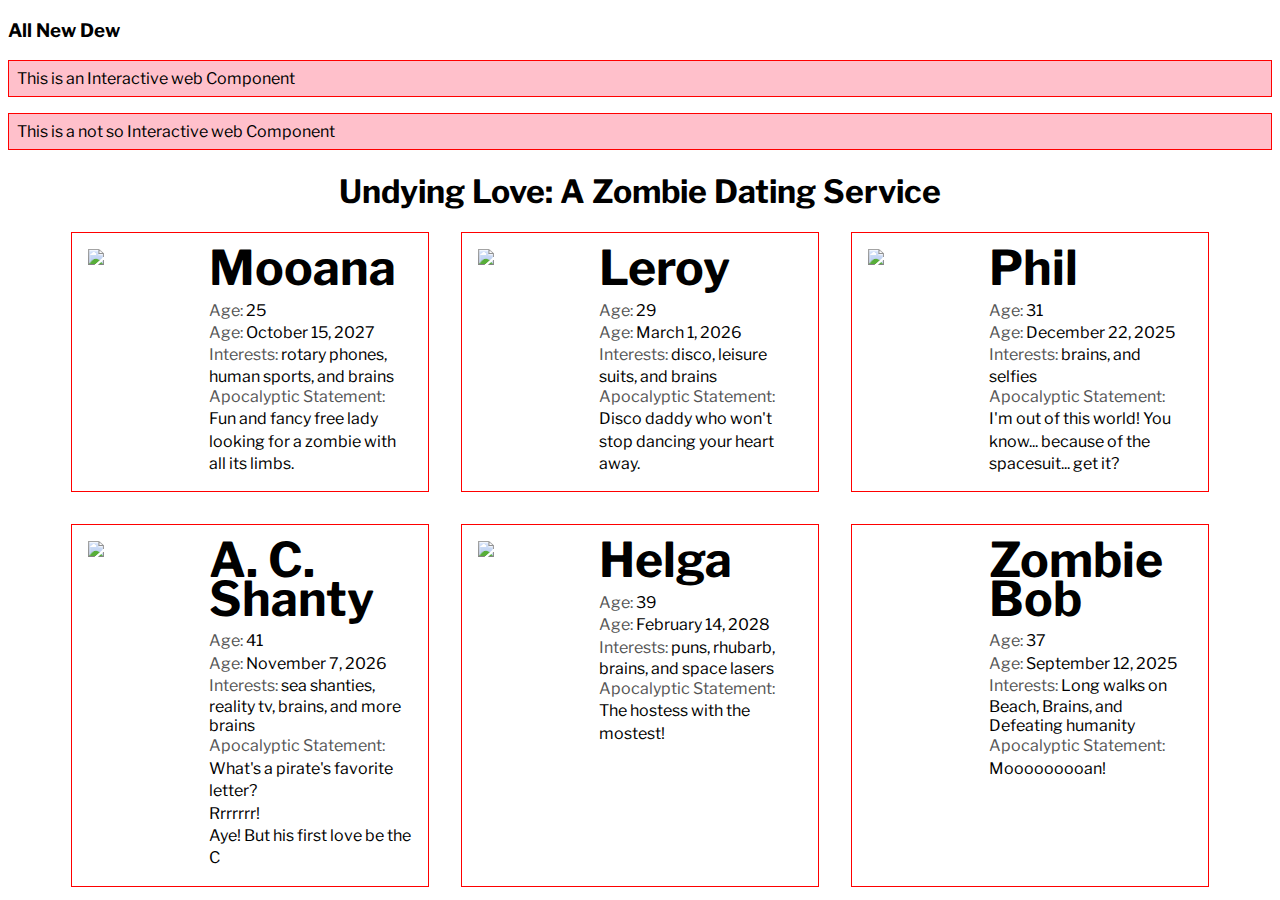
==== interactive-cards/index.html @ e68023fe "The zombie dating site!!!" ====
<!DOCTYPE html>
<html lang="en">
  <head>
    <meta charset="UTF-8" />
    <meta http-equiv="X-UA-Compatible" content="IE=edge" />
    <meta name="viewport" content="width=device-width, initial-scale=1.0" />

    <link rel="stylesheet" href="./style.css" />
    <title>Interactive Web Component</title>
  </head>
  <body>
    <div>
      <h3>All New Dew</h3>

      <apocalyptic-warning>
        <span slot="interactive-status">an Interactive</span>
      </apocalyptic-warning>

      <apocalyptic-warning>
        <span slot="interactive-status">a not so Interactive </span>
      </apocalyptic-warning>
    </div>

    <div>
      <h1>Undying Love: A Zombie Dating Service</h1>
      <div class="profiles">
        <zombie-profile>
          <img
            slot="profile-image"
            src="https://assets.codepen.io/1804713/moana.png"
          />
          <span slot="zombie-name" part="zname">Mooana</span>
          <span slot="z-age">25</span>
          <span slot="idate">October 15, 2027</span>
          <ul slot="z-interests">
            <li>rotary phones</li>
            <li>human sports</li>
            <li>brains</li>
          </ul>
          <span slot="statement"
            >Fun and fancy free lady looking for a zombie with all its
            limbs.</span
          >
        </zombie-profile>
        <zombie-profile>
          <img
            slot="profile-image"
            src="https://assets.codepen.io/1804713/leroy.png"
          />
          <span slot="zombie-name">Leroy</span>
          <span slot="z-age">29</span>
          <span slot="idate">March 1, 2026</span>
          <ul slot="z-interests">
            <li>disco</li>
            <li>leisure suits</li>
            <li>brains</li>
          </ul>
          <span slot="statement"
            >Disco daddy who won't stop dancing your heart away.</span
          >
        </zombie-profile>
        <zombie-profile>
          <img
            slot="profile-image"
            src="https://assets.codepen.io/1804713/phil.png"
          />
          <span slot="zombie-name">Phil</span>
          <span slot="z-age">31</span>
          <span slot="idate">December 22, 2025</span>
          <ul slot="z-interests">
            <li>brains</li>
            <li>selfies</li>
          </ul>
          <span slot="statement"
            >I'm out of this world! You know... because of the spacesuit... get
            it?</span
          >
        </zombie-profile>
        <zombie-profile>
          <img
            slot="profile-image"
            src="https://assets.codepen.io/1804713/ahabcshanty.png"
          />
          <span slot="zombie-name">A. C. Shanty</span>
          <span slot="z-age">41</span>
          <span slot="idate">November 7, 2026</span>
          <ul slot="z-interests">
            <li>sea shanties</li>
            <li>reality tv</li>
            <li>brains</li>
            <li>more brains</li>
          </ul>
          <span slot="statement"
            >What's a pirate's favorite letter?<br />Rrrrrrr!<br />Aye! But his
            first love be the C</span
          >
        </zombie-profile>
        <zombie-profile>
          <img
            slot="profile-image"
            src="https://assets.codepen.io/1804713/helga.png"
          />
          <span slot="zombie-name">Helga</span>
          <span slot="z-age">39</span>
          <span slot="idate">February 14, 2028</span>
          <ul slot="z-interests">
            <li>puns</li>
            <li>rhubarb</li>
            <li>brains</li>
            <li>space lasers</li>
          </ul>
          <span slot="statement">The hostess with the mostest!</span>
        </zombie-profile>
        <zombie-profile> </zombie-profile>
      </div>
    </div>

    <template id="warningtemplate">
      <style>
        p {
          background-color: pink;
          padding: 0.5em;
          border: 1px solid red;
        }
      </style>
      <p>
        This is <slot name="interactive-status">an Interactive</slot> web
        Component
      </p>
    </template>

    <template id="zprofiletemplate">
      <style>
        img {
          width: 100%;
          max-width: 300px;
          height: auto;
          margin: 0 1em 0 0;
        }
        h2 {
          font-size: 3em;
          margin: 0 0 0.25em 0;
          line-height: 0.8;
        }
        h3 {
          margin: 0.5em 0 0 0;
          font-weight: normal;
        }
        .age,
        .infection-date {
          display: block;
        }
        span {
          line-height: 1.4;
        }
        .label {
          color: #555;
        }
        li,
        ul {
          display: inline;
          padding: 0;
        }
        li::after {
          content: ", ";
        }
        li:last-child::after {
          content: "";
        }
        li:last-child::before {
          content: " and ";
        }
      </style>

      <div class="profilepic">
        <slot name="profile-image">
          <img src="https://assets.codepen.io/1804713/default.png" alt="" />
        </slot>
      </div>

      <div class="info">
        <h2>
          <slot name="zombie-name" part="zname">Zombie Bob</slot>
        </h2>

        <span class="age">
          <span class="label">Age:</span>
          <slot name="z-age">37</slot>
        </span>

        <span class="infection-date">
          <span class="label">Age:</span>
          <slot name="idate">September 12, 2025</slot>
        </span>

        <div class="interests">
          <span class="label">Interests:</span>
          <slot name="z-interests">
            <ul>
              <li>Long walks on Beach</li>
              <li>Brains</li>
              <li>Defeating humanity</li>
            </ul>
          </slot>
        </div>

        <span class="z-statement">
          <span class="label">Apocalyptic Statement:</span>
          <slot name="statement">Mooooooooan!</slot>
        </span>
      </div>
    </template>

    <script src="./script.js"></script>
  </body>
</html>
---- interactive-cards/style.css ----
@import url("https://fonts.googleapis.com/css2?family=Libre+Franklin:ital,wght@0,300;0,700;1,300&display=swap");
* {
  box-sizing: border-box;
}
body {
  font-family: "Libre Franklin", sans-serif;
}
h1 {
  text-align: center;
}
.profiles {
  display: grid;
  grid-template-columns: repeat(auto-fit, minmax(350px, 1fr));
  width: 100%;
  gap: 2rem;
  margin: auto;
  padding: 0 5%;
}

.profiles > :nth-child(odd) {
  margin-right: 2em;
}

zombie-profile {
  width: 100%;
  border: 1px solid red;
  padding: 1em;
  display: grid;
  grid-template-columns: 2fr 4fr;
  column-gap: 20px;
}
zombie-profile img {
  width: 100%;
  max-width: 300px;
  height: auto;
  margin: 0 1em 0 0;
}
zombie-profile li,
zombie-profile ul {
  display: inline;
  padding: 0;
}
zombie-profile li::after {
  content: ", ";
}
zombie-profile li:last-child::after {
  content: "";
}
zombie-profile li:last-child::before {
  content: " and ";
}

@media screen and (max-width: 600px) {
  .profiles {
    grid-template-columns: 1fr;
  }
}
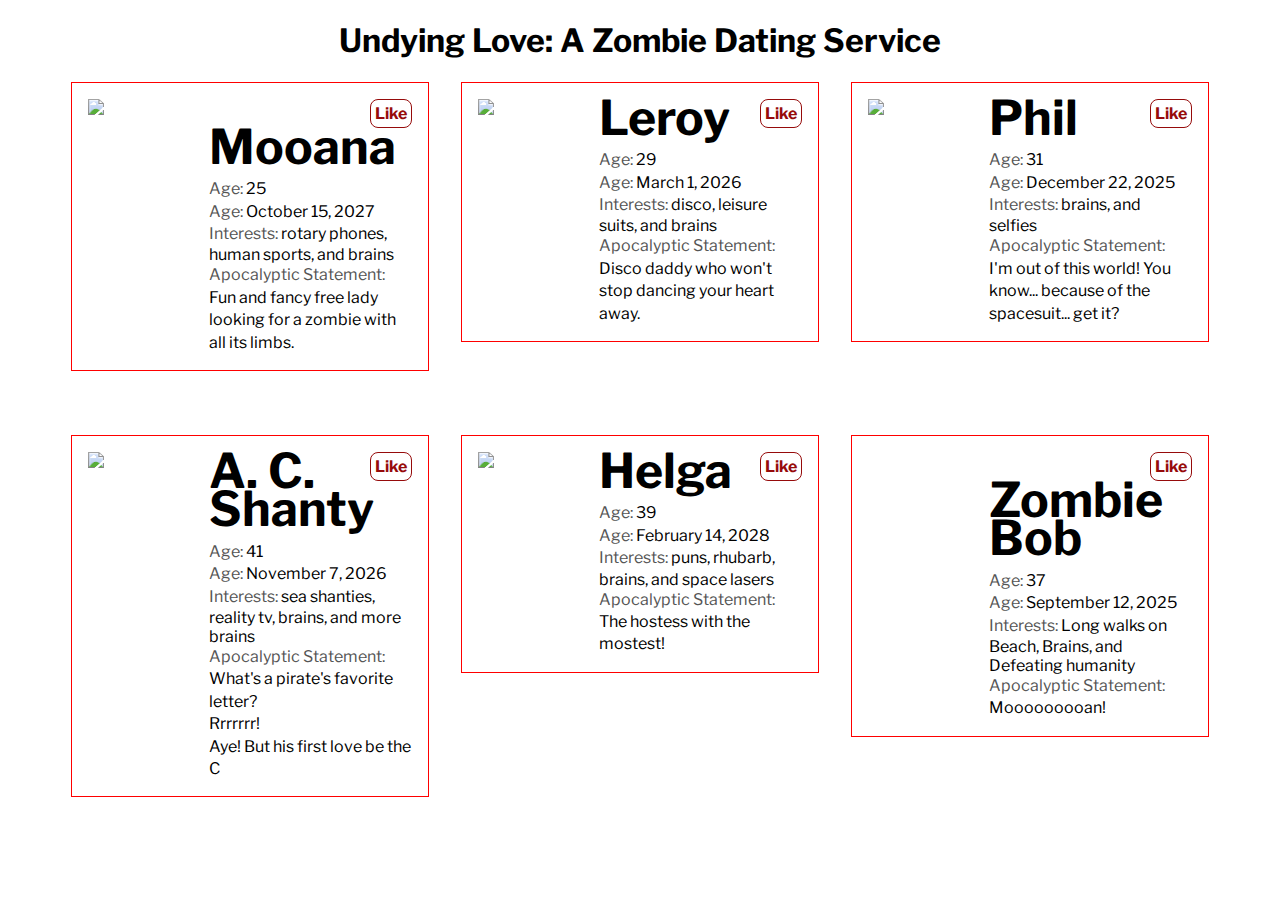
==== commit cae9dc72: "..." ====
--- a/interactive-cards/index.html
+++ b/interactive-cards/index.html
@@ -9,7 +9,7 @@
     <title>Interactive Web Component</title>
   </head>
   <body>
-    <div>
+    <!-- <div>
       <h3>All New Dew</h3>
 
       <apocalyptic-warning>
@@ -19,7 +19,7 @@
       <apocalyptic-warning>
         <span slot="interactive-status">a not so Interactive </span>
       </apocalyptic-warning>
-    </div>
+    </div> -->
 
     <div>
       <h1>Undying Love: A Zombie Dating Service</h1>
@@ -115,7 +115,7 @@
       </div>
     </div>
 
-    <template id="warningtemplate">
+    <!-- <template id="warningtemplate">
       <style>
         p {
           background-color: pink;
@@ -127,16 +127,32 @@
         This is <slot name="interactive-status">an Interactive</slot> web
         Component
       </p>
-    </template>
+    </template> -->
 
     <template id="zprofiletemplate">
       <style>
-        img {
+        img,
+        ::slotted(img) {
           width: 100%;
           max-width: 300px;
           height: auto;
           margin: 0 1em 0 0;
         }
+        .pic {
+          animation: picfadein 1s 0.5s ease-in forwards;
+          transform: translateY(20px);
+          opacity: 0;
+        }
+        @keyframes picfadein {
+          from {
+            opacity: 0;
+            transform: translateY(20px);
+          }
+          to {
+            opacity: 1;
+            transform: translateY(0);
+          }
+        }
         h2 {
           font-size: 3em;
           margin: 0 0 0.25em 0;
@@ -157,7 +173,8 @@
           color: #555;
         }
         li,
-        ul {
+        ul,
+        ::slotted(ul) {
           display: inline;
           padding: 0;
         }
@@ -170,44 +187,122 @@
         li:last-child::before {
           content: " and ";
         }
+        .likebtn {
+          float: right;
+          font-weight: bold;
+          color: #960b0b;
+          display: block;
+          border: 1px solid #960b0b;
+          padding: 0.25em;
+          border-radius: 0.5em;
+          cursor: pointer;
+        }
+        #trigger:checked + .likebtn {
+          background-color: #960b0b;
+          color: #fff;
+        }
+        #trigger {
+          display: none;
+        }
+        .profile-wrapper {
+          border: 1px solid red;
+          padding: 1em;
+          margin-bottom: 2em;
+          display: grid;
+          grid-template-columns: 2fr 4fr;
+          column-gap: 20px;
+          overflow: hidden;
+          position: relative;
+        }
+        .heart {
+          position: absolute;
+          width: 20%;
+          transform: scale(0.0001);
+          top: 0.75em;
+          left: 0.75em;
+          transform-origin: left top;
+        }
+        @keyframes heartanim {
+          0% {
+            transform: scale(0.001);
+            opacity: 1;
+          }
+          50% {
+            transform: scale(1);
+            opacity: 1;
+          }
+          85%,
+          100% {
+            transform: scale(0.4);
+            opacity: 1;
+          }
+        }
+        #trigger:checked ~ .heart {
+          animation: 1s heartanim ease-in-out forwards;
+        }
       </style>
 
-      <div class="profilepic">
-        <slot name="profile-image">
-          <img src="https://assets.codepen.io/1804713/default.png" alt="" />
-        </slot>
-      </div>
-
-      <div class="info">
-        <h2>
-          <slot name="zombie-name" part="zname">Zombie Bob</slot>
-        </h2>
-
-        <span class="age">
-          <span class="label">Age:</span>
-          <slot name="z-age">37</slot>
-        </span>
-
-        <span class="infection-date">
-          <span class="label">Age:</span>
-          <slot name="idate">September 12, 2025</slot>
-        </span>
-
-        <div class="interests">
-          <span class="label">Interests:</span>
-          <slot name="z-interests">
-            <ul>
-              <li>Long walks on Beach</li>
-              <li>Brains</li>
-              <li>Defeating humanity</li>
-            </ul>
-          </slot>
+      <div class="profile-wrapper">
+        <div class="profilepic">
+          <div class="pic">
+            <slot name="profile-image">
+              <img src="https://assets.codepen.io/1804713/default.png" alt="" />
+            </slot>
+          </div>
         </div>
 
-        <span class="z-statement">
-          <span class="label">Apocalyptic Statement:</span>
-          <slot name="statement">Mooooooooan!</slot>
-        </span>
+        <div class="info">
+          <input type="checkbox" id="trigger" /><label
+            class="likebtn"
+            for="trigger"
+            >Like</label
+          >
+
+          <h2>
+            <slot name="zombie-name" part="zname">Zombie Bob</slot>
+          </h2>
+
+          <span class="age">
+            <span class="label">Age:</span>
+            <slot name="z-age">37</slot>
+          </span>
+
+          <span class="infection-date">
+            <span class="label">Age:</span>
+            <slot name="idate">September 12, 2025</slot>
+          </span>
+
+          <div class="interests">
+            <span class="label">Interests:</span>
+            <slot name="z-interests">
+              <ul>
+                <li>Long walks on Beach</li>
+                <li>Brains</li>
+                <li>Defeating humanity</li>
+              </ul>
+            </slot>
+          </div>
+
+          <span class="z-statement">
+            <span class="label">Apocalyptic Statement:</span>
+            <slot name="statement">Mooooooooan!</slot>
+          </span>
+
+          <svg
+            viewBox="0 0 160 135"
+            class="heart"
+            xmlns="http://www.w3.org/2000/svg"
+            fill-rule="evenodd"
+            clip-rule="evenodd"
+            stroke-linejoin="round"
+            stroke-miterlimit="2"
+          >
+            <path
+              d="M61 12V0H25v12H12v13H0v36h12v13h13v12h12v12h12v12h12v13h13v12h12v-12h13v-13h11V98h13V86h-1 13V74h12V61h12V25h-12V12h-12V0H98v12H85v13H74V12H61z"
+              fill="#7aff00"
+            />
+          </svg>
+        </div>
       </div>
     </template>
 
--- a/interactive-cards/style.css
+++ b/interactive-cards/style.css
@@ -23,12 +23,8 @@
 
 zombie-profile {
   width: 100%;
-  border: 1px solid red;
-  padding: 1em;
-  display: grid;
-  grid-template-columns: 2fr 4fr;
-  column-gap: 20px;
 }
+
 zombie-profile img {
   width: 100%;
   max-width: 300px;
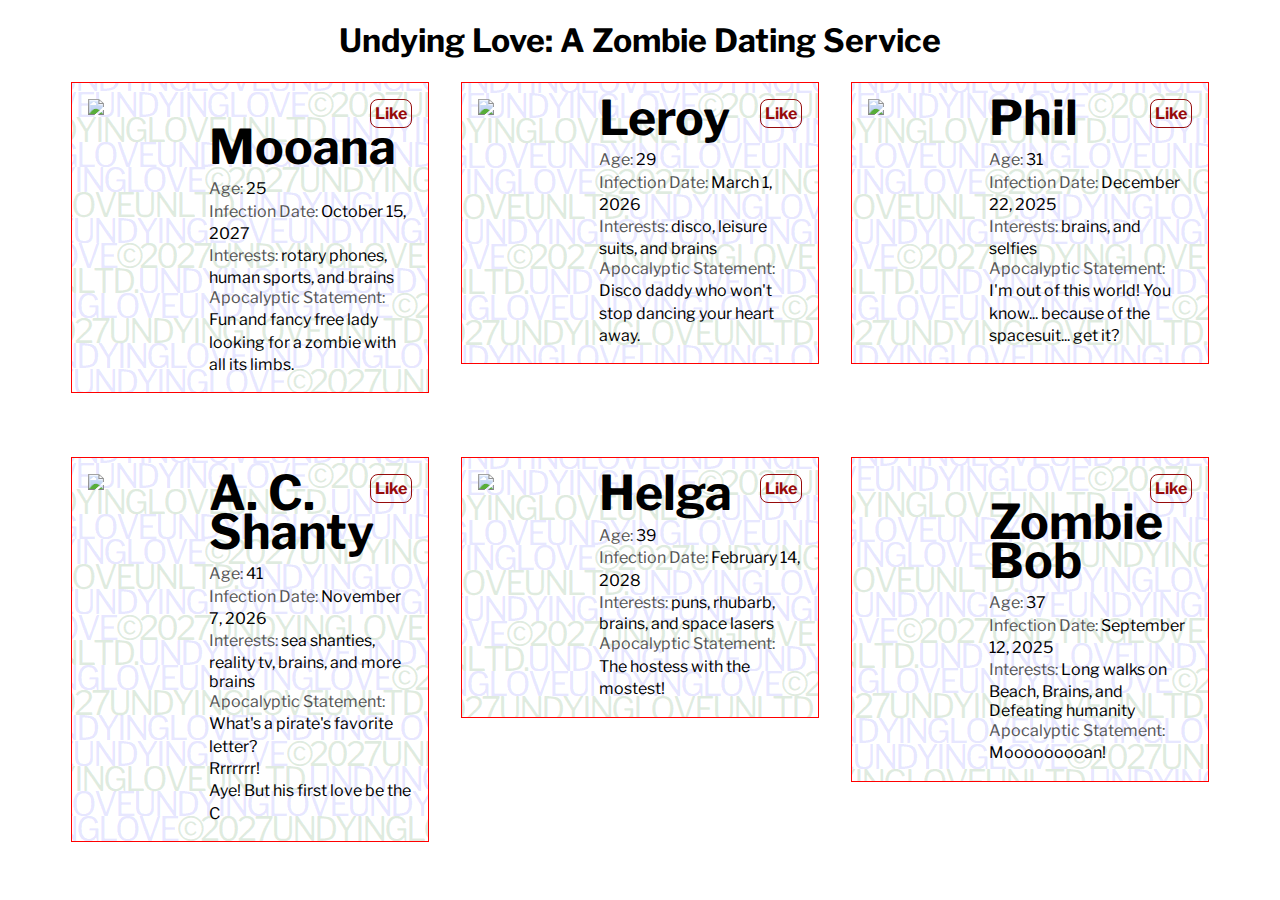
==== commit 613ef86a: "Added watermark" ====
--- a/interactive-cards/index.html
+++ b/interactive-cards/index.html
@@ -204,6 +204,24 @@
         #trigger {
           display: none;
         }
+        .messagebtn {
+          position: absolute;
+          display: none;
+          bottom: 1em;
+          right: 1em;
+          font-size: 1em;
+          font-weight: bold;
+          color: #960b0b;
+          border: 1px solid #960b0b;
+          padding: 0.5em;
+          border-radius: 0.5em;
+          background-color: #fff;
+          cursor: pointer;
+        }
+
+        #trigger:checked ~ .messagebtn {
+          display: block;
+        }
         .profile-wrapper {
           border: 1px solid red;
           padding: 1em;
@@ -240,6 +258,72 @@
         #trigger:checked ~ .heart {
           animation: 1s heartanim ease-in-out forwards;
         }
+        .hello {
+          width: 50%;
+          position: absolute;
+          top: 0;
+          left: 25%;
+          border: 1px solid #960b0b;
+          background-color: rgba(255, 255, 255, 0.9);
+          padding: 1em;
+          margin: 0.5em 0;
+        }
+
+        .hello label {
+          display: block;
+        }
+
+        .hello * {
+          margin-bottom: 0.5em;
+        }
+
+        .hello input[type="text"],
+        .hello textarea {
+          width: calc(100% - 0.5em);
+          border: 1px solid #960b0b;
+        }
+
+        .hello input[type="text"] {
+          height: 1.75em;
+          padding: 0.25em;
+        }
+
+        .hello textarea {
+          height: 3em;
+          padding: 0.25em;
+        }
+
+        .hello input[type="submit"] {
+          font-weight: bold;
+          color: #960b0b;
+          border: 1px solid #960b0b;
+          padding: 0.25em 0.5em;
+          border-radius: 0.5em;
+          background-color: #fff;
+          margin: 0;
+        }
+
+        .hello button {
+          position: absolute;
+          top: 0.25em;
+          right: 0.25em;
+          color: #960b0b;
+          border-radius: 0.5em;
+          background-color: #fff;
+          border: none;
+        }
+
+        zombie-watermark {
+          position: absolute;
+          z-index: -1;
+          width: 110%;
+          top: -5%;
+          left: -5%;
+        }
+
+        ::part(watermark) {
+          color: rgb(0 0 255 / 0.1);
+        }
       </style>
 
       <div class="profile-wrapper">
@@ -268,7 +352,7 @@
           </span>
 
           <span class="infection-date">
-            <span class="label">Age:</span>
+            <span class="label">Infection Date:</span>
             <slot name="idate">September 12, 2025</slot>
           </span>
 
@@ -302,7 +386,66 @@
               fill="#7aff00"
             />
           </svg>
+
+          <button type="button" class="messagebtn">Message</button>
         </div>
+
+        <zombie-watermark exportparts="copyright"></zombie-watermark>
+      </div>
+    </template>
+
+    <template id="zwatermarktemplate">
+      <style>
+        div {
+          text-transform: uppercase;
+          font-size: 2.1em;
+          color: rgb(0 0 0 / 0.1);
+          line-height: 0.75;
+          letter-spacing: -5px;
+        }
+
+        span {
+          color: rgb(255 0 0 / 0.15);
+        }
+      </style>
+      <div part="watermark">
+        U n d y i n g L o v e U n d y i n g L o v e U n d y i n g L o v e
+        <span part="copyright"
+          >&copy;2 0 2 7 U n d y i n g L o v e U n L t d .</span
+        >
+        U n d y i n g L o v e U n d y i n g L o v e U n d y i n g L o v e
+        <span part="copyright"
+          >&copy;2 0 2 7 U n d y i n g L o v e U n L t d .</span
+        >
+        U n d y i n g L o v e U n d y i n g L o v e U n d y i n g L o v e
+        <span part="copyright"
+          >&copy;2 0 2 7 U n d y i n g L o v e U n L t d .</span
+        >
+        U n d y i n g L o v e U n d y i n g L o v e U n d y i n g L o v e
+        <span part="copyright"
+          >&copy;2 0 2 7 U n d y i n g L o v e U n L t d .</span
+        >
+        U n d y i n g L o v e U n d y i n g L o v e U n d y i n g L o v e
+        <span part="copyright"
+          >&copy;2 0 2 7 U n d y i n g L o v e U n L t d .</span
+        >
+        U n d y i n g L o v e U n d y i n g L o v e U n d y i n g L o v e
+        <span part="copyright"
+          >&copy;2 0 2 7 U n d y i n g L o v e U n L t d .</span
+        >
+        U n d y i n g L o v e U n d y i n g L o v e U n d y i n g L o v e
+        <span part="copyright"
+          >&copy;2 0 2 7 U n d y i n g L o v e U n L t d .</span
+        >
+        U n d y i n g L o v e U n d y i n g L o v e U n d y i n g L o v e
+        <span part="copyright"
+          >&copy;2 0 2 7 U n d y i n g L o v e U n L t d .</span
+        >
+        U n d y i n g L o v e U n d y i n g L o v e U n d y i n g L o v e
+        <span part="copyright"
+          >&copy;2 0 2 7 U n d y i n g L o v e U n L t d .</span
+        >
+        U n d y i n g L o v e U n d y i n g L o v e U n d y i n g L o v e
       </div>
     </template>
 
--- a/interactive-cards/style.css
+++ b/interactive-cards/style.css
@@ -51,3 +51,7 @@
     grid-template-columns: 1fr;
   }
 }
+
+::part(copyright) {
+  color: rgb(0 100 0 / 0.125);
+}
